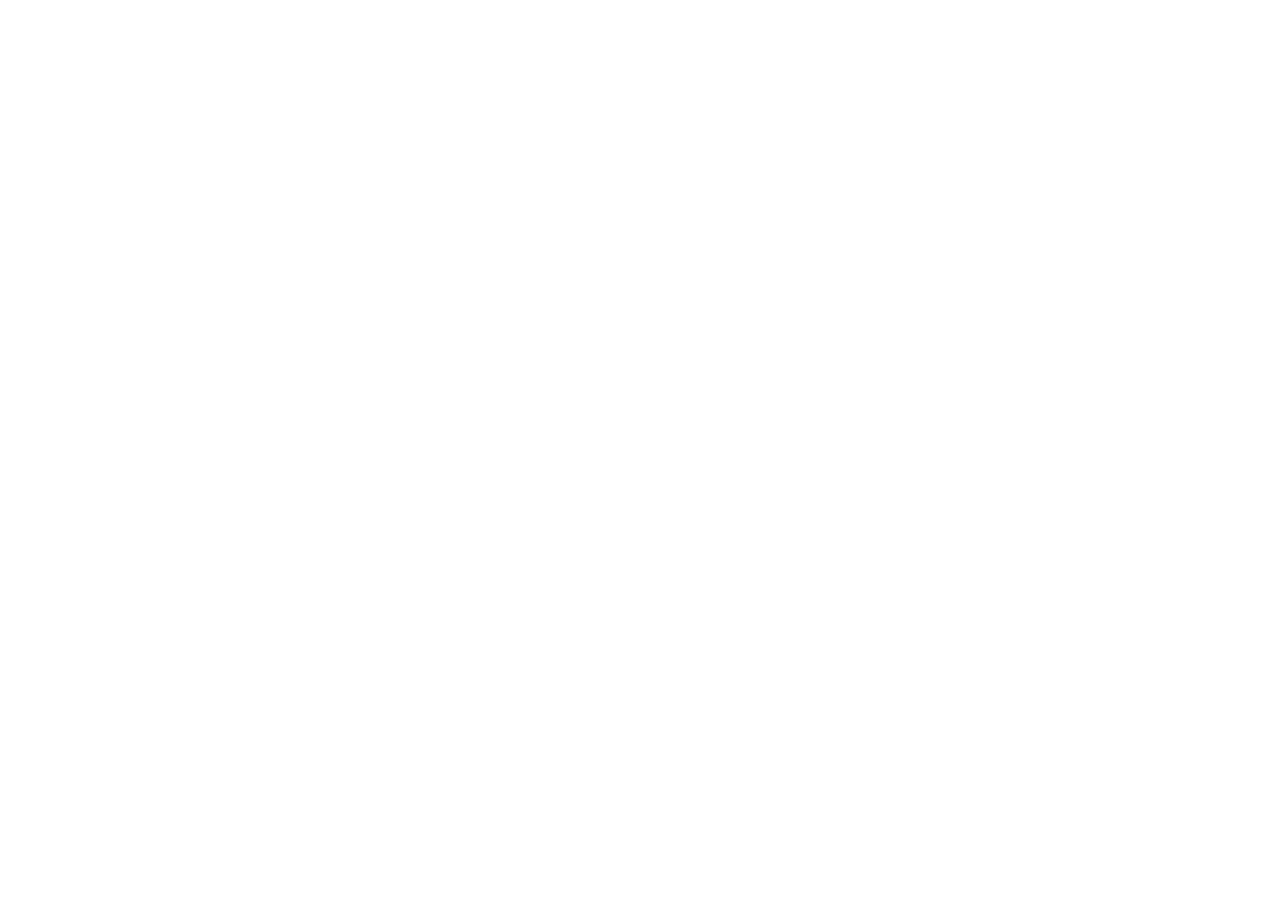
==== Index.html @ 025d9cec "primeros 2 subproyectos. Version 1" ====
<!DOCTYPE html>
<html lang="es">
<head>
    <meta charset="UTF-8">
    <meta name="viewport" content="width=device-width, initial-scale=1.0">
    <title>Document</title>
</head>
<body>
    
</body>
</html>
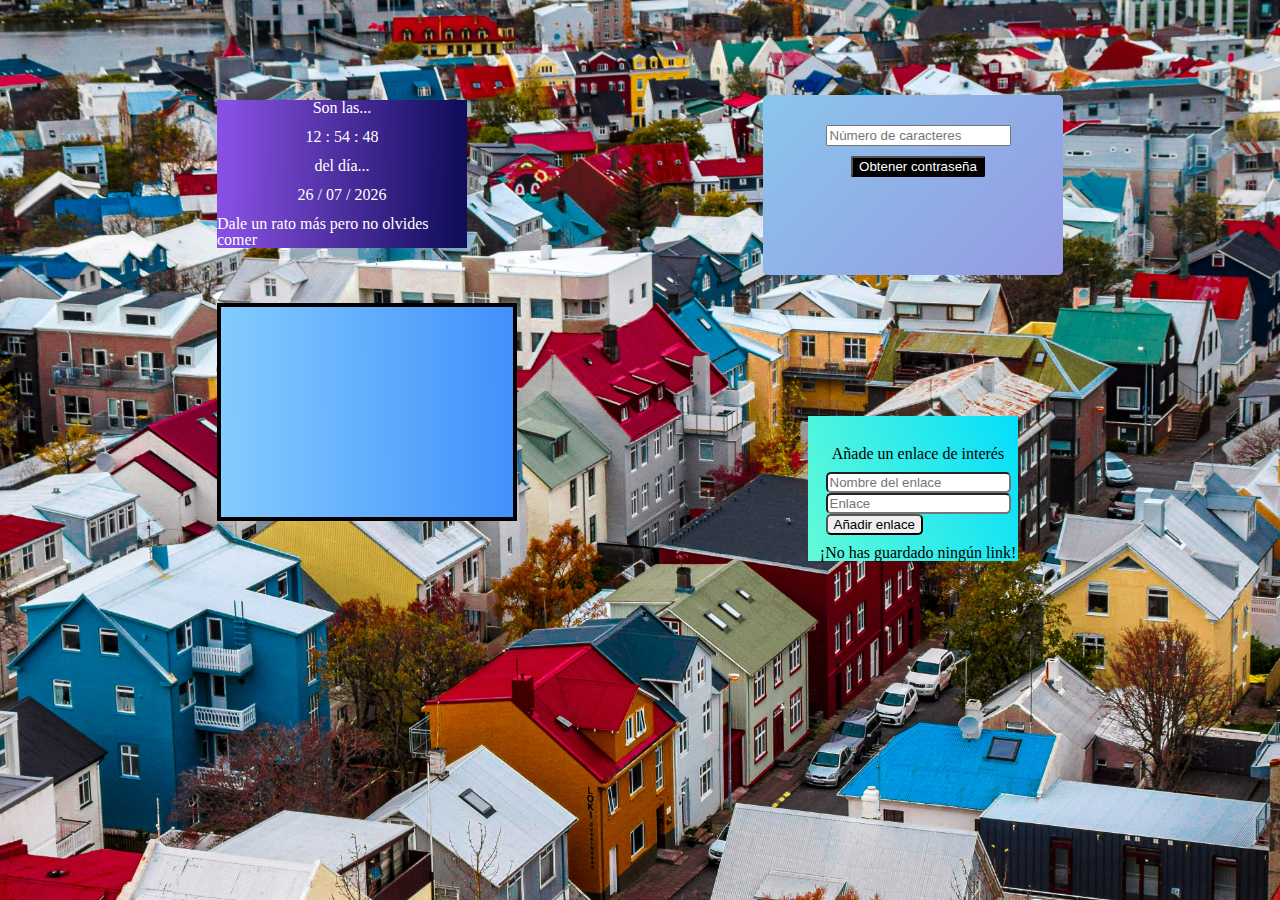
==== commit a0a4f932: "cambios css a todos, index e imagenes agregados" ====
--- a/Index.html
+++ b/Index.html
@@ -4,8 +4,27 @@
     <meta charset="UTF-8">
     <meta name="viewport" content="width=device-width, initial-scale=1.0">
     <title>Document</title>
+    <link rel="stylesheet" href="css\index.css">
 </head>
 <body>
-    
+    <main class="containerG">
+    <section>
+        <div class="subproject-reloj">
+            <iframe src="reloj.html" width="300px" height="300px"></iframe>
+        </div>
+        <div class="subproject-clima">
+            <iframe src="clima.html" width="300px" height="300px"></iframe>
+        </div>
+    </section>
+    <section class="container2">
+        <div class="subproject-password">
+            <iframe src="password.html" width="300px" height="300px"></iframe>
+        </div>
+        <div class="subproject-links">
+            <iframe src="links.html" width="300px" height="300px"></iframe>
+        </div>
+   </section>
+    </main>
+    <script src="js\index.js"></script>
 </body>
 </html>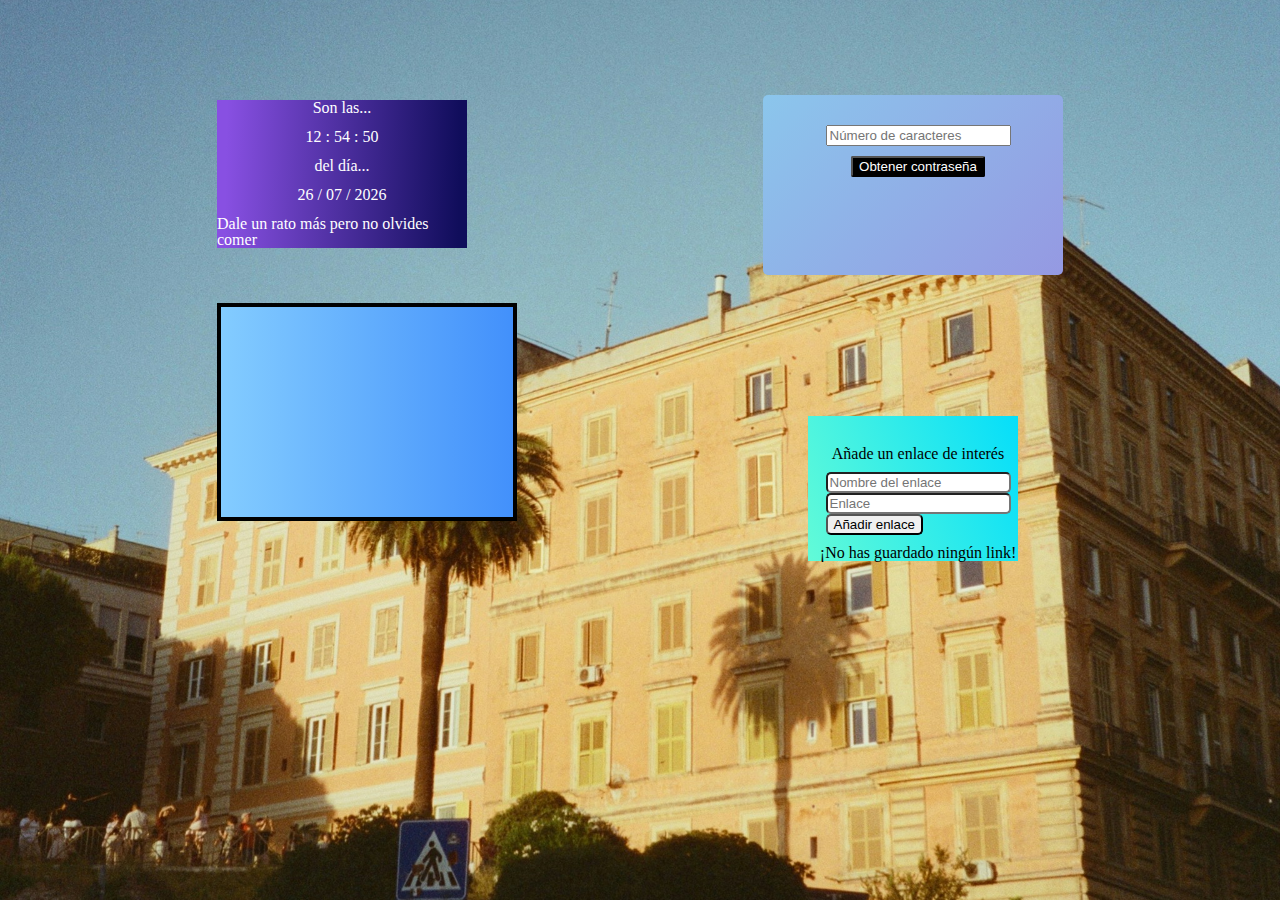
==== commit a355a5e8: "cambio de estructura rutas" ====
--- a/Index.html
+++ b/Index.html
@@ -10,18 +10,18 @@
     <main class="containerG">
     <section>
         <div class="subproject-reloj">
-            <iframe src="reloj.html" width="300px" height="300px"></iframe>
+            <iframe src="html/reloj.html" width="300px" height="300px"></iframe>
         </div>
         <div class="subproject-clima">
-            <iframe src="clima.html" width="300px" height="300px"></iframe>
+            <iframe src="html/clima.html" width="300px" height="300px"></iframe>
         </div>
     </section>
     <section class="container2">
         <div class="subproject-password">
-            <iframe src="password.html" width="300px" height="300px"></iframe>
+            <iframe src="html/password.html" width="300px" height="300px"></iframe>
         </div>
         <div class="subproject-links">
-            <iframe src="links.html" width="300px" height="300px"></iframe>
+            <iframe src="html/links.html" width="300px" height="300px"></iframe>
         </div>
    </section>
     </main>
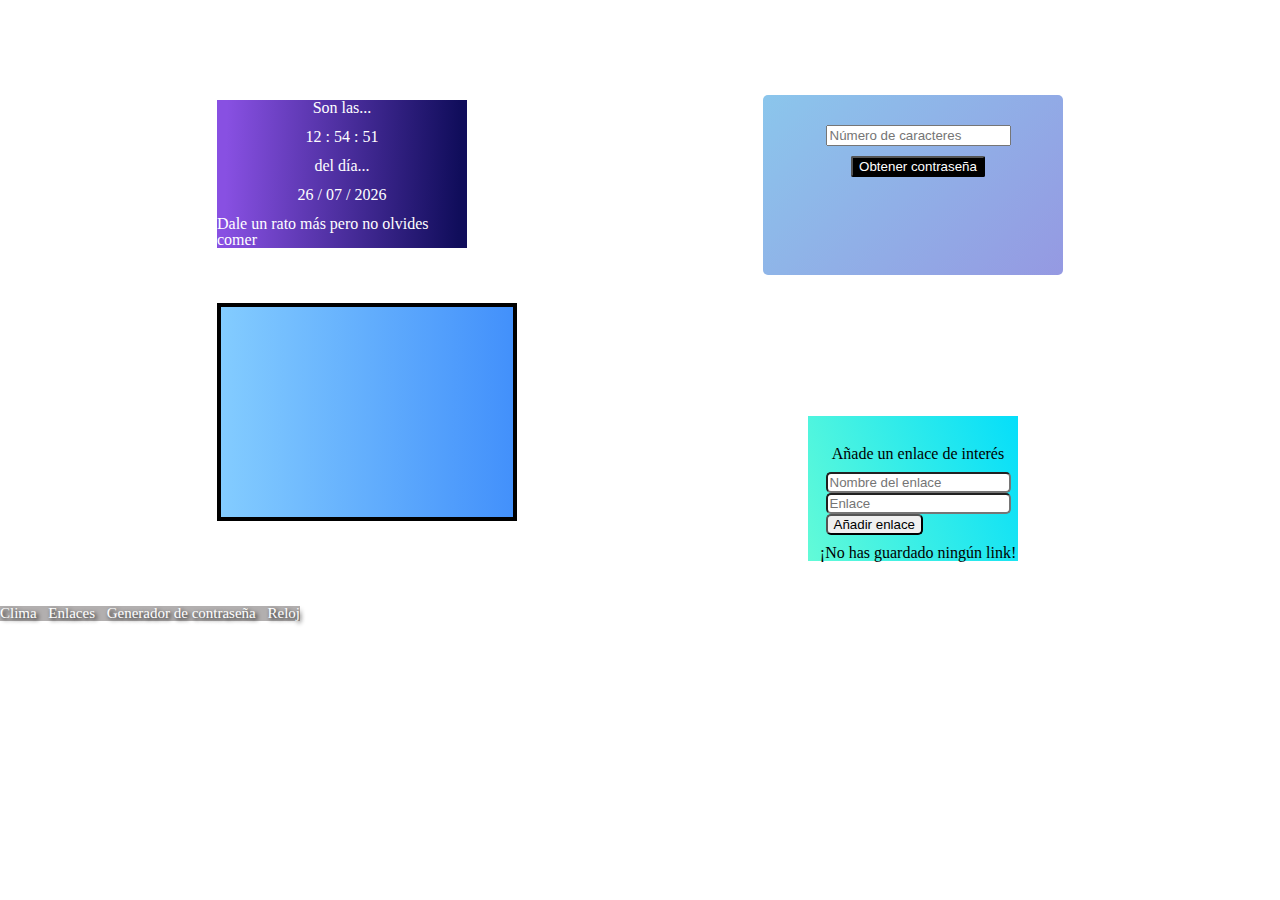
==== commit f10e0442: "links nav en index y css" ====
--- a/Index.html
+++ b/Index.html
@@ -25,6 +25,14 @@
         </div>
    </section>
     </main>
+    <footer>
+        <nav>
+            <a href="html/clima.html">Clima</a>
+            <a href="html/links.html">Enlaces</a>
+            <a href="html/password.html">Generador de contraseña</a>
+            <a href="html/reloj.html">Reloj</a>
+        </nav>
+    </footer>
     <script src="js\index.js"></script>
 </body>
 </html>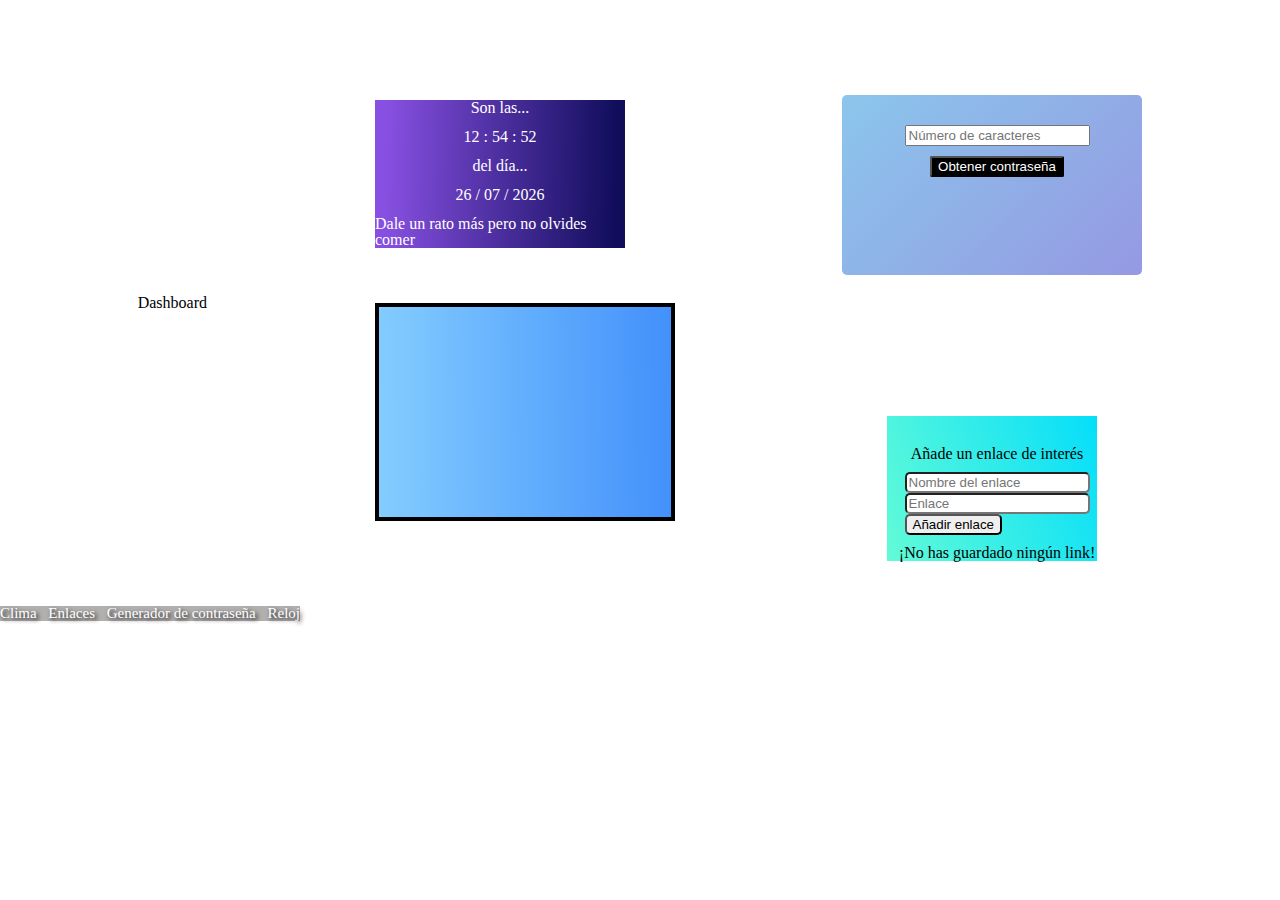
==== commit 3100e5c2: "cambios css passwords" ====
--- a/Index.html
+++ b/Index.html
@@ -8,6 +8,7 @@
 </head>
 <body>
     <main class="containerG">
+        <h1>Dashboard</h1>
     <section>
         <div class="subproject-reloj">
             <iframe src="html/reloj.html" width="300px" height="300px"></iframe>
